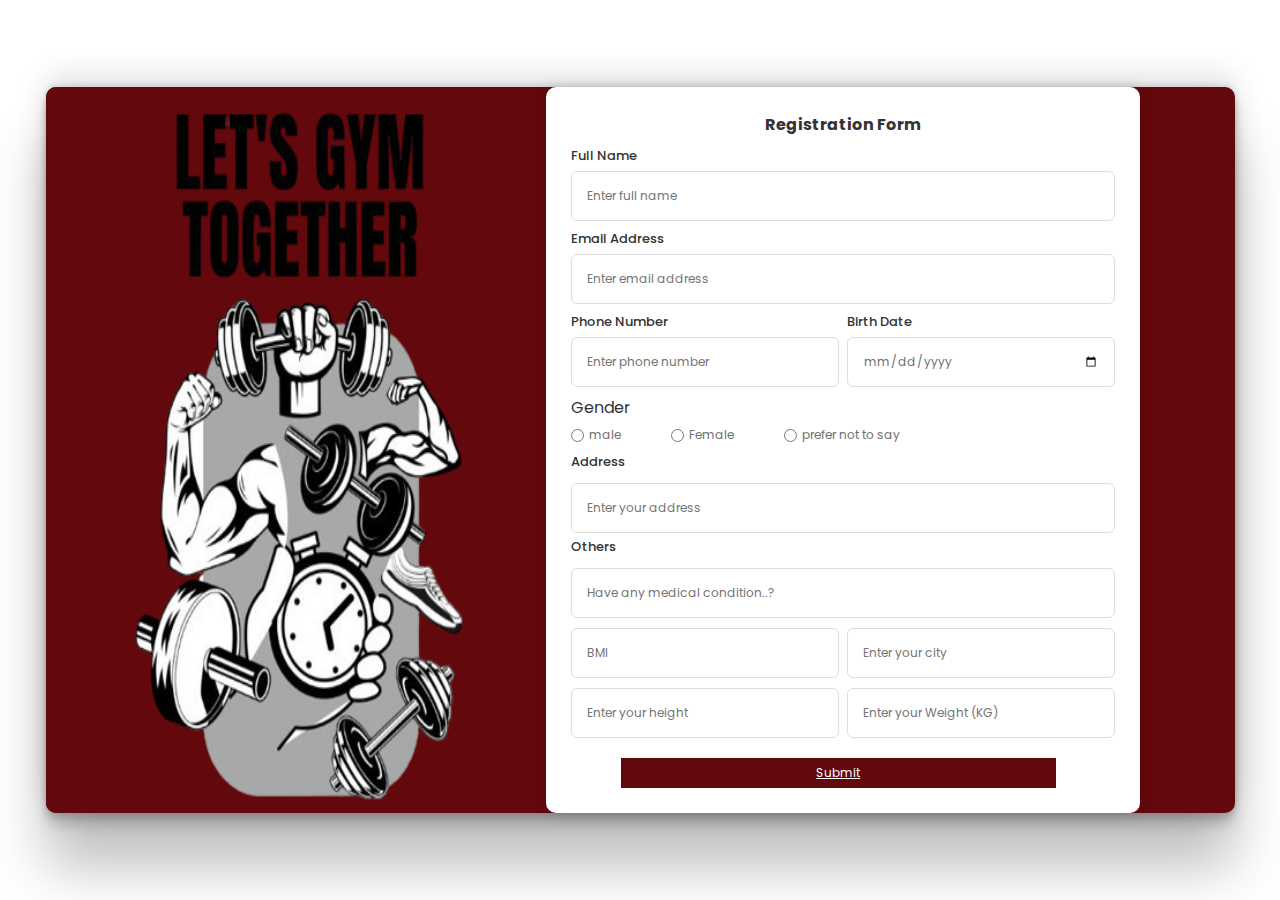
==== joinToday/JoinToday.html @ fadb3215 "Add files via upload" ====
<!DOCTYPE html>
<!---Coding By CodingLab | www.codinglabweb.com--->
<html lang="en">
  <head>
    <meta charset="UTF-8" />
    <meta name="viewport" content="width=device-width, initial-scale=1.0" />
    <meta http-equiv="X-UA-Compatible" content="ie=edge" />
    <!--<title>Registration Form in HTML CSS</title>-->
    <!---Custom CSS File--->
    <link rel="stylesheet" href="./JoinToday.css" />
  </head>
  <body>
    <div class="main">
    <div class="div2">
      <img src="main2.png" alt="">
       
    </div>
    
    <section class="container">
      <header>Registration Form</header>
      <form action="#" class="form">
        <div class="input-box">
          <label>Full Name</label>
          <input type="text" placeholder="Enter full name" required />
        </div>

        <div class="input-box">
          <label>Email Address</label>
          <input type="text" placeholder="Enter email address" required />
        </div>

        <div class="column">
          <div class="input-box">
            <label>Phone Number</label>
            <input type="number" placeholder="Enter phone number" required />
          </div>
          <div class="input-box">
            <label>Birth Date</label>
            <input type="date" placeholder="Enter birth date" required />
          </div>
        </div>
        <div class="gender-box">
          <h3>Gender</h3>
          <div class="gender-option">
            <div class="gender">
              <input type="radio" id="check-male" name="gender"  />
              <label for="check-male">male</label>
            </div>
            <div class="gender">
              <input type="radio" id="check-female" name="gender" />
              <label for="check-female">Female</label>
            </div>
            <div class="gender">
              <input type="radio" id="check-other" name="gender" />
              <label for="check-other">prefer not to say</label>
            </div>
          </div>
        </div>
        <div class="input-box address">
          <label>Address</label>
          <input type="text" placeholder="Enter your address" required />
          <label>Others</label>
          <input type="text" placeholder="Have any medical condition..?" required />
          <div class="column">
            <!-- <div class="select-box"> -->
              <input type="text" placeholder="BMI" />
            <!-- </div> -->
            <input type="text" placeholder="Enter your city" required />
          </div>
          <div class="column">
            <input type="number" placeholder="Enter your height" required />
            <input type="number" placeholder="Enter your Weight (KG)" required />
          </div>
        </div>
        <button class="submit-btn">
          <a href="/FITDESK/index.html">Submit</a>
        </button>
      </form>
    </section>
</div>
<script src="JoinToday"></script>
  </body>
</html>
---- joinToday/JoinToday.css ----
/* Import Google font - Poppins */
@import url("https://fonts.googleapis.com/css2?family=Poppins:wght@200;300;400;500;600;700&display=swap");
* {
  margin: 0;
  padding: 0;
  box-sizing: border-box;
  font-family: "Poppins", sans-serif;
}
body {
  min-height: 100vh;
  display: flex;
  align-items: center;
  justify-content: center;
  padding: 20px;
  /* background: #63080c; */
}
.container {
  position: relative;
  max-width: 950px;
  max-height: 690;
  width: 50%;
  background: #fff;
  padding: 25px;
  box-shadow: 0 0 15px rgba(0, 0, 0, 0.1);
  margin-left: 45;
  border-radius: 10px;
}
.container header {
  font-size: 1rem;
  color: #333;
  font-weight: 700;
  text-align: center;
}
.container .form {
  margin-top: 5px;
}
.form .input-box {
  width: 100%;
  margin-top: 4px;
}
.input-box label {
  color: #333;
  font-size: small;
  font-weight: 500;
}

.form :where(.input-box input, .select-box) {
  position: relative;
  height: 50px;
  width: 100%;
  outline: none;
  font-size: 0.75rem;
  color: #707070;
  margin-top: 4px;
  border: 1px solid #ddd;
  border-radius: 6px;
  padding: 0 15px;
}
.input-box input:focus {
  box-shadow: 0 1px 0 rgba(0, 0, 0, 0.1);
}
.form .column {
  display: flex;
  column-gap: 8px;
}
.form .gender-box {
  margin-top: 8px;
}
.gender-box h3 {
  color: #333;
  font-size: 1rem;
  font-weight: 400;
  margin-bottom: 6px;
}

.gender-box label {
  font-size: 0.75rem;
}

.form :where(.gender-option, .gender) {
  display: flex;
  align-items: center;
  column-gap: 50px;
  flex-wrap: wrap;
}
.form .gender {
  column-gap: 5px;
}
.gender input {
  accent-color: #63080c;
}
.form :where(.gender input, .gender label) {
  cursor: pointer;
}
.gender label {
  color: #707070;
}
.address :where(input, .select-box) {
  margin-top: 10px;
}
/* .select-box select {
  height: 100%;
  width: 100%;
  outline: none;
  border: none;
  color: #707070;
  font-size: 0.75rem;
} */
.form button {
  height: 30px;
  width: 80%;
  color: #fff;
  font-size: 0.75rem;
  font-weight: 400;
  margin-top: 20px;
  border: none;
  cursor: pointer;
  transition: all 0.2s ease;
  background: #63080c;
  margin-left: 50px;
}
.form button:hover {
  background: #63080c;
}

.submit-btn a {
  color: white;
}

.div2 {
    display: flex;
    padding: 5 5 5 5;
}

.div2 img {
  width: 500px;
  height:680;
  background: #63080c;
  border-radius: 10px;
}

.main {
  display: flex;
  max-width: 100%;
  border-radius: 10px;
  background: #63080c;
  box-shadow: rgba(0, 0, 0, 0.25) 0px 54px 55px, rgba(0, 0, 0, 0.12) 0px -12px 30px, rgba(0, 0, 0, 0.12) 0px 4px 6px, rgba(0, 0, 0, 0.17) 0px 12px 13px, rgba(0, 0, 0, 0.09) 0px -3px 5px;
}

/*Responsive*/
@media screen and (max-width: 500px) {
  .form .column {
    flex-wrap: wrap;
  }
  .form :where(.gender-option, .gender) {
    row-gap: 15px;
  }
}
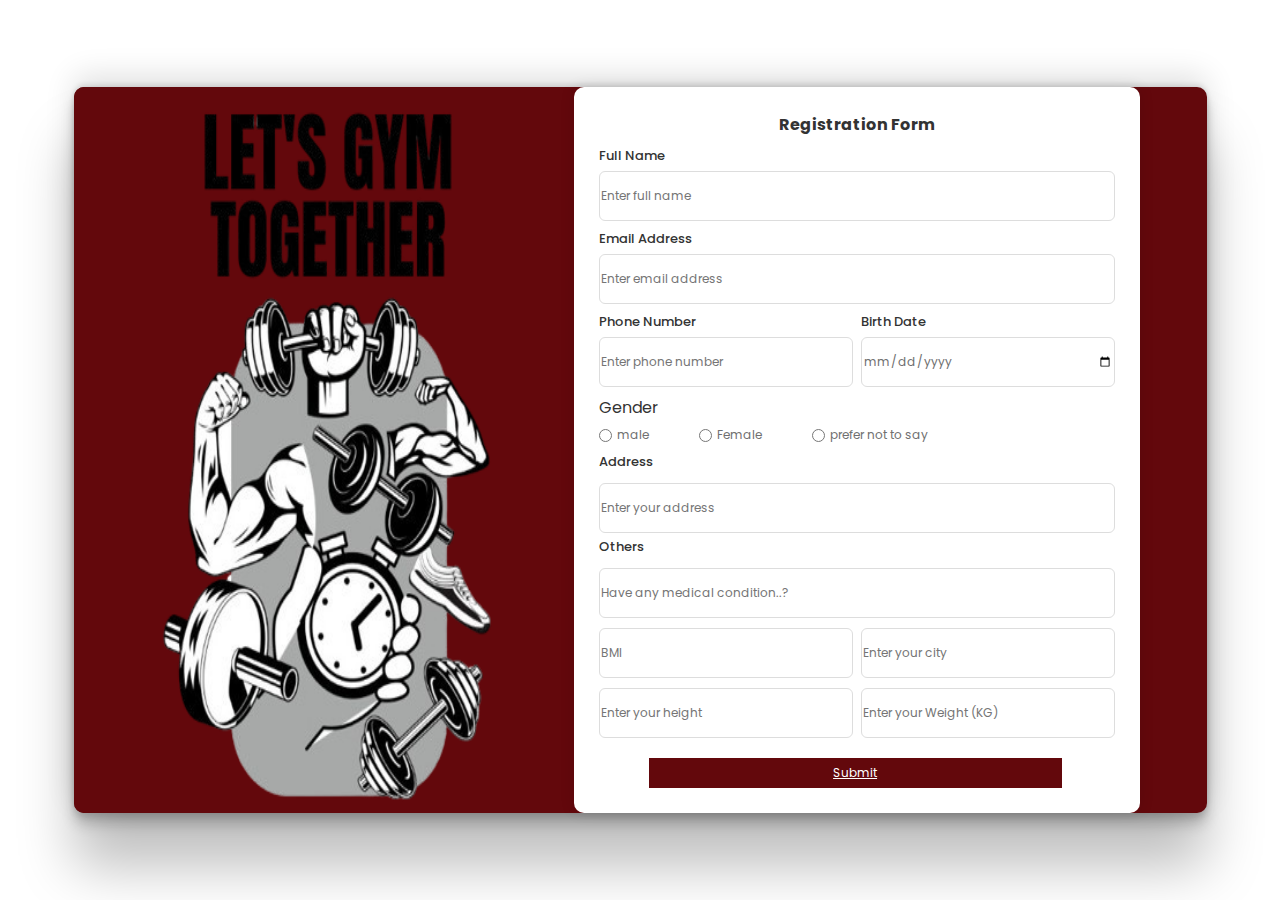
==== commit 018beacc: "Add files via upload" ====
--- a/joinToday/JoinToday.html
+++ b/joinToday/JoinToday.html
@@ -78,6 +78,6 @@
       </form>
     </section>
 </div>
-<script src="JoinToday"></script>
+<script type="module" src="./JoinToday.js"></script>
   </body>
 </html>--- a/joinToday/JoinToday.css
+++ b/joinToday/JoinToday.css
@@ -54,7 +54,7 @@
   margin-top: 4px;
   border: 1px solid #ddd;
   border-radius: 6px;
-  padding: 0 15px;
+  padding: 0 1px;
 }
 .input-box input:focus {
   box-shadow: 0 1px 0 rgba(0, 0, 0, 0.1);
@@ -155,4 +155,21 @@
   .form :where(.gender-option, .gender) {
     row-gap: 15px;
   }
+
+  .container {
+    flex-wrap: wrap;
+    width: 100%;
+  }
+
+  .div2 img {
+    display: none;
+  }
+  .main {
+  background-color: white;
+  width: 100%;
+  }
+  body {
+    padding: 0 0;
+    margin: 0;
+  }
 }